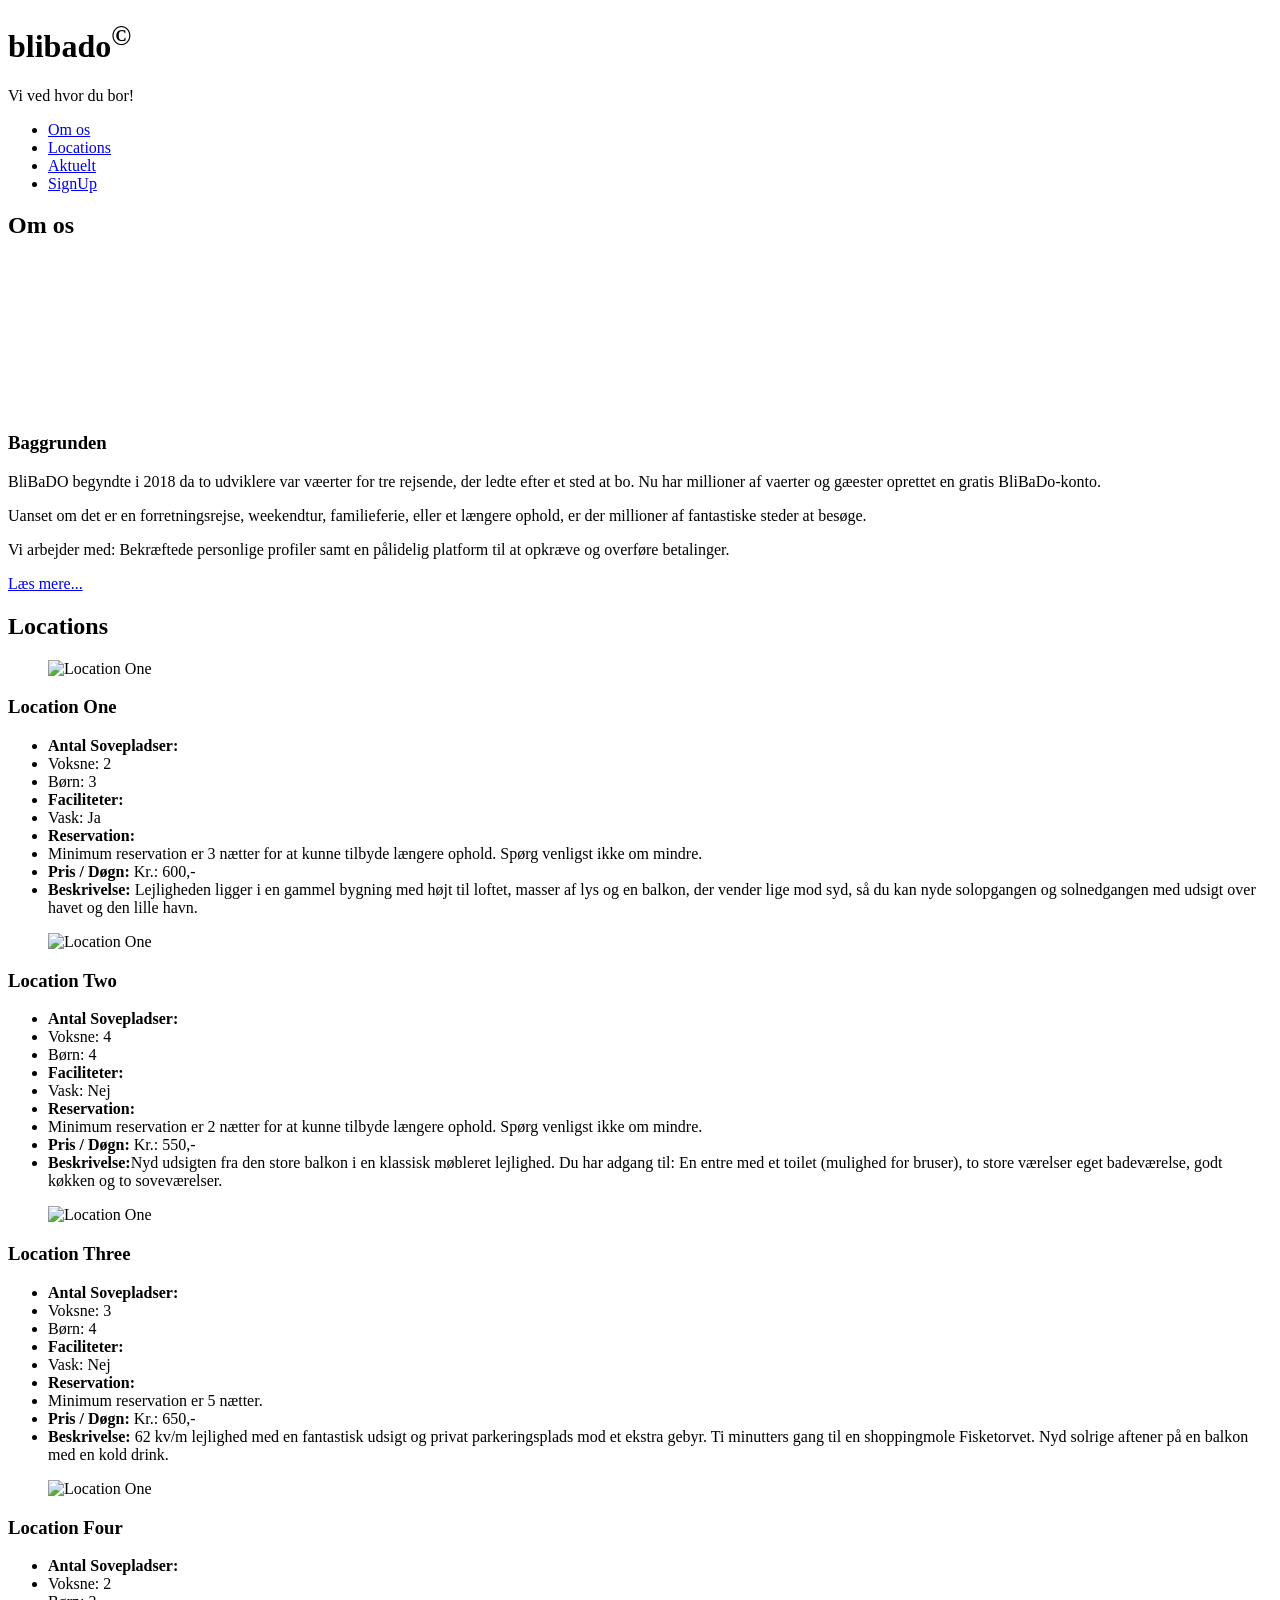
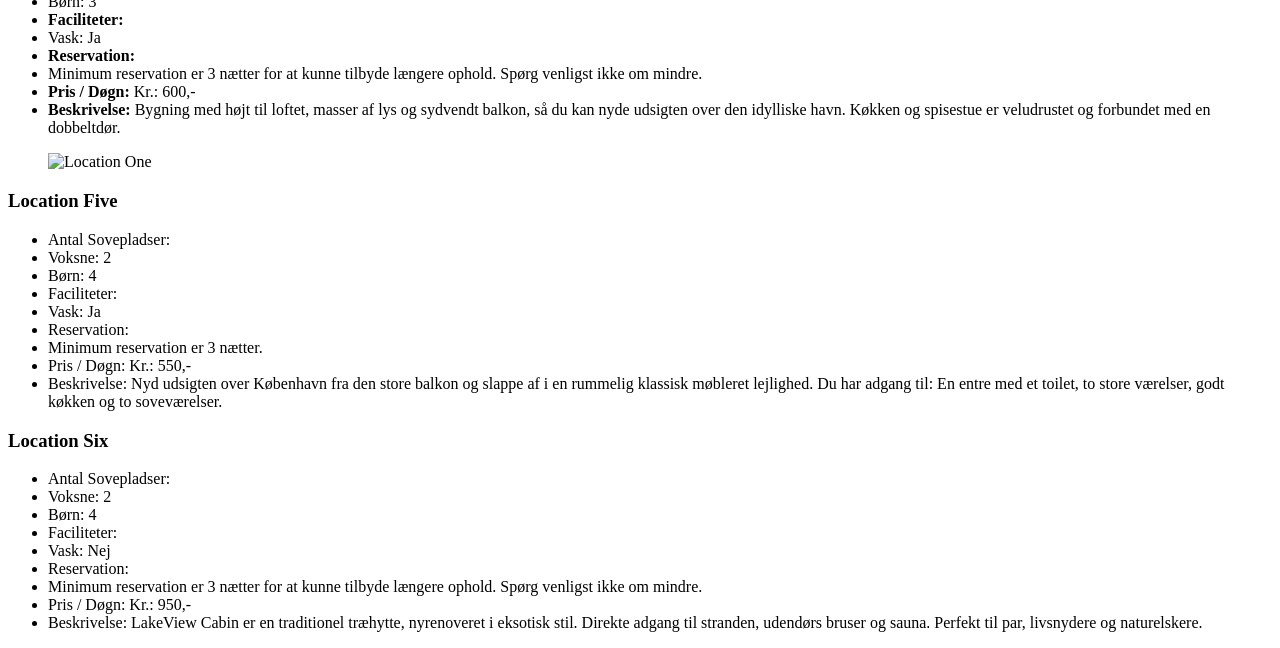
==== _root/index.html @ d53d2570 "2" ====
<!DOCTYPE html>
<html lang="da">
<head>
    <meta charset="UTF-8" />
    <meta name="viewport" content="width=device-width, initial-scale=1.0" />
    <title>Blibado</title>
    <link rel="stylesheet" href="./css/reset.css">
    <link rel="stylesheet" href="./css/style.css" />
    <link href="https://fonts.googleapis.com/css2?family=Montserrat:wght@200;300;400;700&display=swap" rel="stylesheet">
</head>
<body>
    <header>
        <div class="container">
            <h1 class="logo"><span class="blue">bli</span><span class="yellow">ba</span><span class="red">do</span><sup>©</sup></h1>
            <p class="slogan">Vi ved hvor du bor!</p>
        </div>
    <!-- Навигация -->
        <nav>
            <ul class="nav-links">
                <li><a href="#about">Om os</a></li>
                <li><a href="#locations">Locations</a></li>
                <li><a href="#news">Aktuelt</a></li>
                <li><a href="#signup">SignUp</a></li>
            </ul>
        </nav>
    </header>

    <main class="container">
<!-- Om os -->
        <section id="about">
            <h2>Om os</h2>

            <figure>
                <video 
                    src="./images/Media/pexels-taryn-elliott-9583751 (720p).mp4" 
                    autoplay 
                    loop 
                    muted 
                    playsinline>
                </video>
            </figure>

            <article>
                <h3>Baggrunden</h3>
                <p>
                    BliBaDO begyndte i 2018 da to udviklere var væerter for tre rejsende, der ledte efter et sted at bo. Nu har millioner af vaerter og gæester oprettet en gratis BliBaDo-konto.
                </p>
                <p>
                    Uanset om det er en forretningsrejse, weekendtur, familieferie, eller et længere ophold, er der millioner af fantastiske steder at besøge.
                </p>
                <p>
                    Vi arbejder med: Bekræftede personlige profiler samt en pålidelig platform til at opkræve og overføre betalinger.
                </p>
                <a class="read-more" href="#">Læs mere...</a>
            </article>
        </section>

        <section id="locations">
            <h2>Locations</h2>
<!-- LOCATION -->
            <article class="location">
                <figure>
                    <img src="./images/GFX/Location-01-01.jpg" alt="Location One">
                </figure>
                <section class="location-text">
                    <h3>Location One</h3>
                        <ul>
                            <li><strong>Antal Sovepladser:</strong></li>
                            <li>Voksne: 2</li>
                            <li>Børn: 3</li>
                            <li><strong>Faciliteter:</strong></li>
                            <li>Vask: Ja</li>
                            <li><strong>Reservation:</strong></li>
                            <li>Minimum reservation er 3 nætter for at kunne tilbyde længere ophold. Spørg venligst ikke om mindre.</li>
                            <li><strong>Pris / Døgn:</strong> Kr.: 600,-</li>
                           <li><strong>Beskrivelse:</strong> Lejligheden ligger i en gammel bygning med højt til loftet, masser af lys og en balkon, der vender lige mod syd, så du kan nyde solopgangen og solnedgangen med udsigt over havet og den lille havn.</li>
                        </ul>
                </section>
            </article>

            <article class="location">
                <figure>
                    <img src="./images/GFX/Location-02-01.jpg" alt="Location One">
                </figure>
                <section class="location-text">
                    <h3>Location Two</h3>
                        <ul>
                            <li><strong>Antal Sovepladser:</strong></li>
                            <li>Voksne: 4</li>
                            <li>Børn: 4</li>
                            <li><strong>Faciliteter:</strong></li>
                            <li>Vask: Nej</li>
                            <li><strong>Reservation:</strong></li>
                            <li>Minimum reservation er 2 nætter for at kunne tilbyde længere ophold. Spørg venligst ikke om mindre.</li>
                            <li><strong>Pris / Døgn:</strong> Kr.: 550,-</li>
                           <li><strong>Beskrivelse:</strong>Nyd udsigten fra den store balkon i en klassisk møbleret lejlighed. Du har adgang til: En entre med et toilet (mulighed for bruser), to store værelser eget badeværelse, godt køkken og to soveværelser.</li>
                        </ul>
                </section>
            </article>

            <article class="location">
                <figure>
                    <img src="./images/GFX/Location-03-01.jpg" alt="Location One">
                </figure>
                <section class="location-text">
                    <h3>Location Three</h3>
                        <ul>
                            <li><strong>Antal Sovepladser:</strong></li>
                            <li>Voksne: 3</li>
                            <li>Børn: 4</li>
                            <li><strong>Faciliteter:</strong></li>
                            <li>Vask: Nej</li>
                            <li><strong>Reservation:</strong></li>
                            <li>Minimum reservation er 5 nætter.</li>
                            <li><strong>Pris / Døgn:</strong> Kr.: 650,-</li>
                           <li><strong>Beskrivelse:</strong> 62 kv/m lejlighed med en fantastisk udsigt og privat parkeringsplads mod et ekstra gebyr. Ti minutters gang til en shoppingmole Fisketorvet. Nyd solrige aftener på en balkon med en kold drink.</li>
                        </ul>
                </section>
            </article>

            <article class="location">
                <figure>
                    <img src="./images/GFX/Location-04-01.jpg" alt="Location One">
                </figure>
                <section class="location-text">
                    <h3>Location Four</h3>
                        <ul>
                            <li><strong>Antal Sovepladser:</strong></li>
                            <li>Voksne: 2</li>
                            <li>Børn: 3</li>
                            <li><strong>Faciliteter:</strong></li>
                            <li>Vask: Ja</li>
                            <li><strong>Reservation:</strong></li>
                            <li>Minimum reservation er 3 nætter for at kunne tilbyde længere ophold. Spørg venligst ikke om mindre.</li>
                            <li><strong>Pris / Døgn:</strong> Kr.: 600,-</li>
                           <li><strong>Beskrivelse:</strong> Bygning med højt til loftet, masser af lys og sydvendt balkon, så du kan nyde udsigten over den idylliske havn. Køkken og spisestue er veludrustet og forbundet med en dobbeltdør.</li>
                        </ul>
                </section>
            </article>

            <article class="location">
                <figure>
                    <img src="./images/GFX/Location-05-01.jpg" alt="Location One">
                </figure>
                <section class="Location Two">
                    <h3>Location Five</h3>
                        <ul>
                            <li>Antal Sovepladser:</li>
                            <li>Voksne: 2</li>
                            <li>Børn: 4</li>
                            <li>Faciliteter:</li>
                            <li>Vask: Ja</li>
                            <li>Reservation:</li>
                            <li>Minimum reservation er 3 nætter.</li>
                            <li>Pris / Døgn: Kr.: 550,-</li>
                           <li>Beskrivelse: Nyd udsigten over København fra den store balkon og slappe af i en rummelig klassisk møbleret lejlighed. Du har adgang til: En entre med et toilet, to store værelser, godt køkken og to soveværelser.</li>
                        </ul>
                </section>
            </article>

            <article class="l
                <figure>
                    <img src="./images/GFX/Location-04-01.jpg" alt="Location One">
                </figure>
                <section class="location-text">
                    <h3>Location Six</h3>
                        <ul>
                            <li>Antal Sovepladser:</li>
                            <li>Voksne: 2</li>
                            <li>Børn: 4</li>
                            <li>Faciliteter:</li>
                            <li>Vask: Nej</li>
                            <li>Reservation:</li>
                            <li>Minimum reservation er 3 nætter for at kunne tilbyde længere ophold. Spørg venligst ikke om mindre.</li>
                            <li>Pris / Døgn: Kr.: 950,-</li>
                           <li>Beskrivelse: LakeView Cabin er en traditionel træhytte, nyrenoveret i eksotisk stil. Direkte adgang til stranden, udendørs bruser og sauna. Perfekt til par, livsnydere og naturelskere. </li>
                        </ul>
                </section>
            </article>

  <!-- Повторить такой же блок article для Location Two, Three, Four и т.д. -->
</section>



    </main>

</body>
</html>
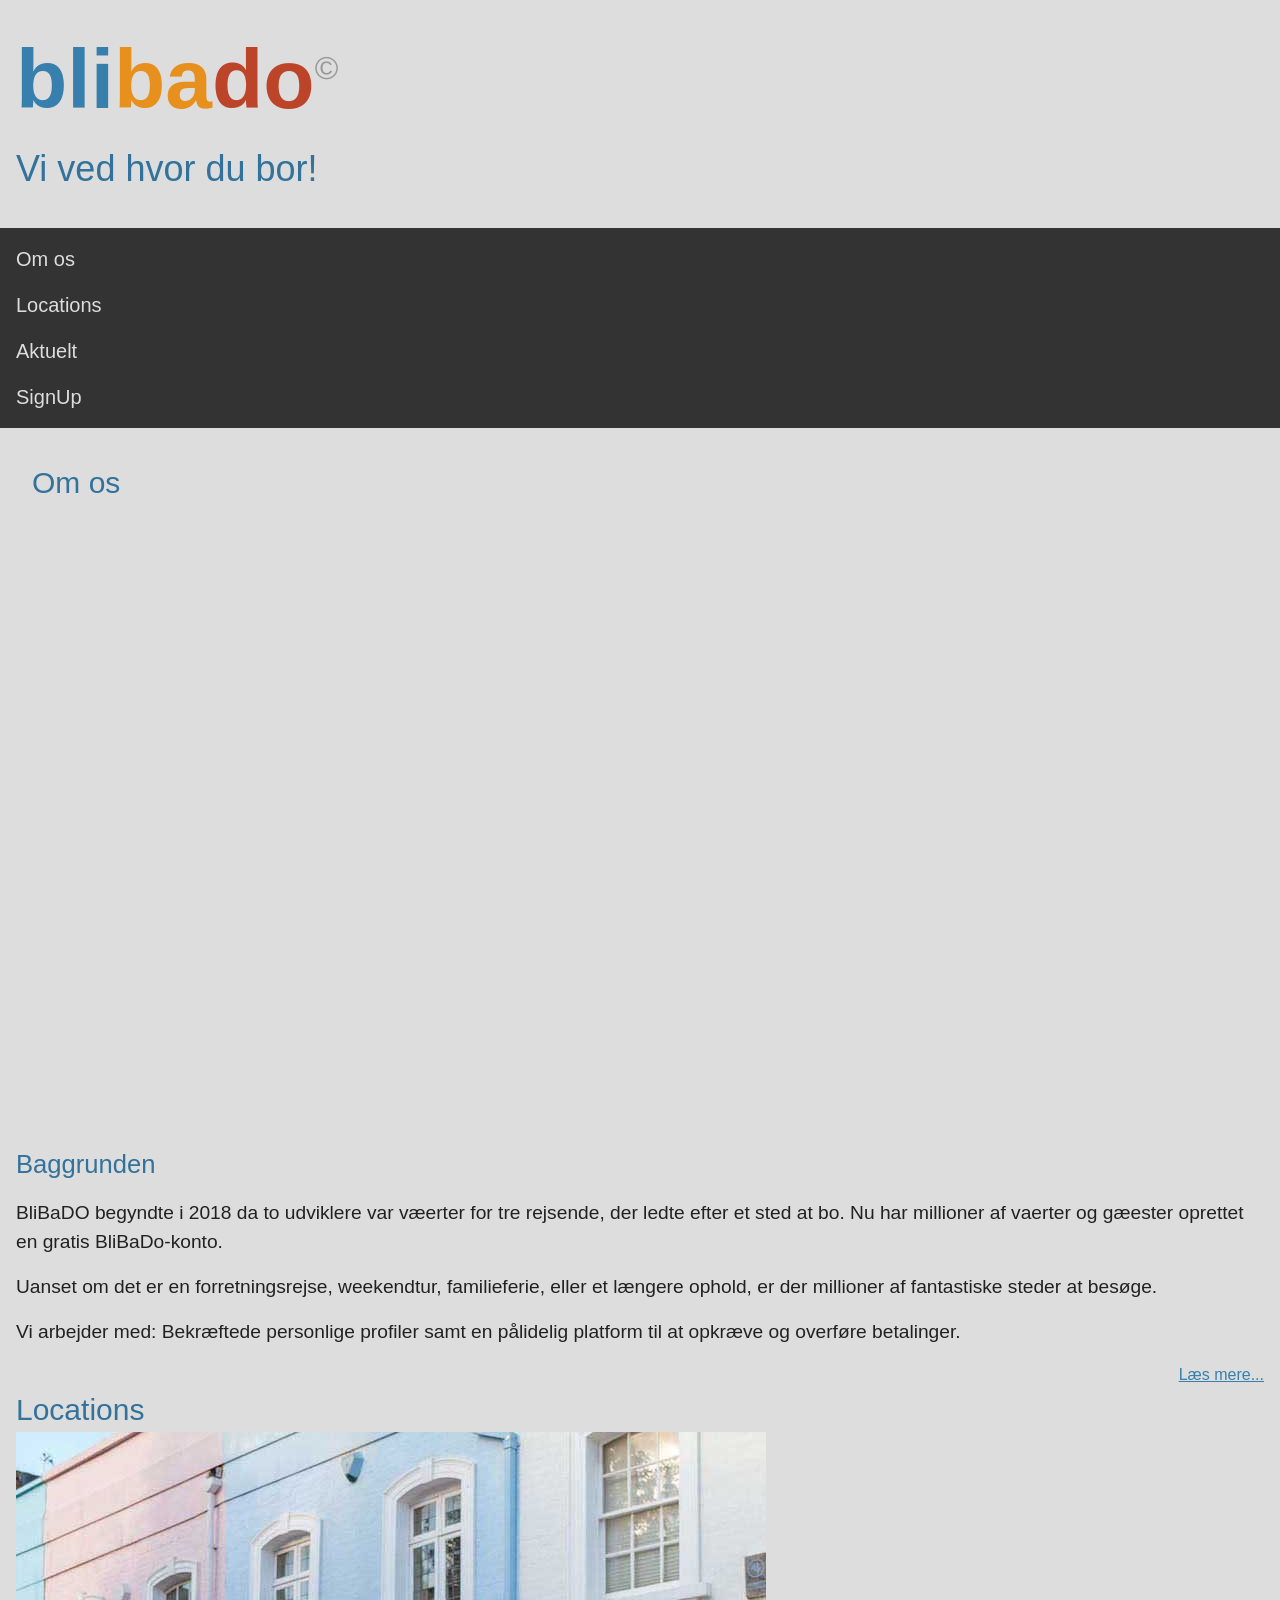
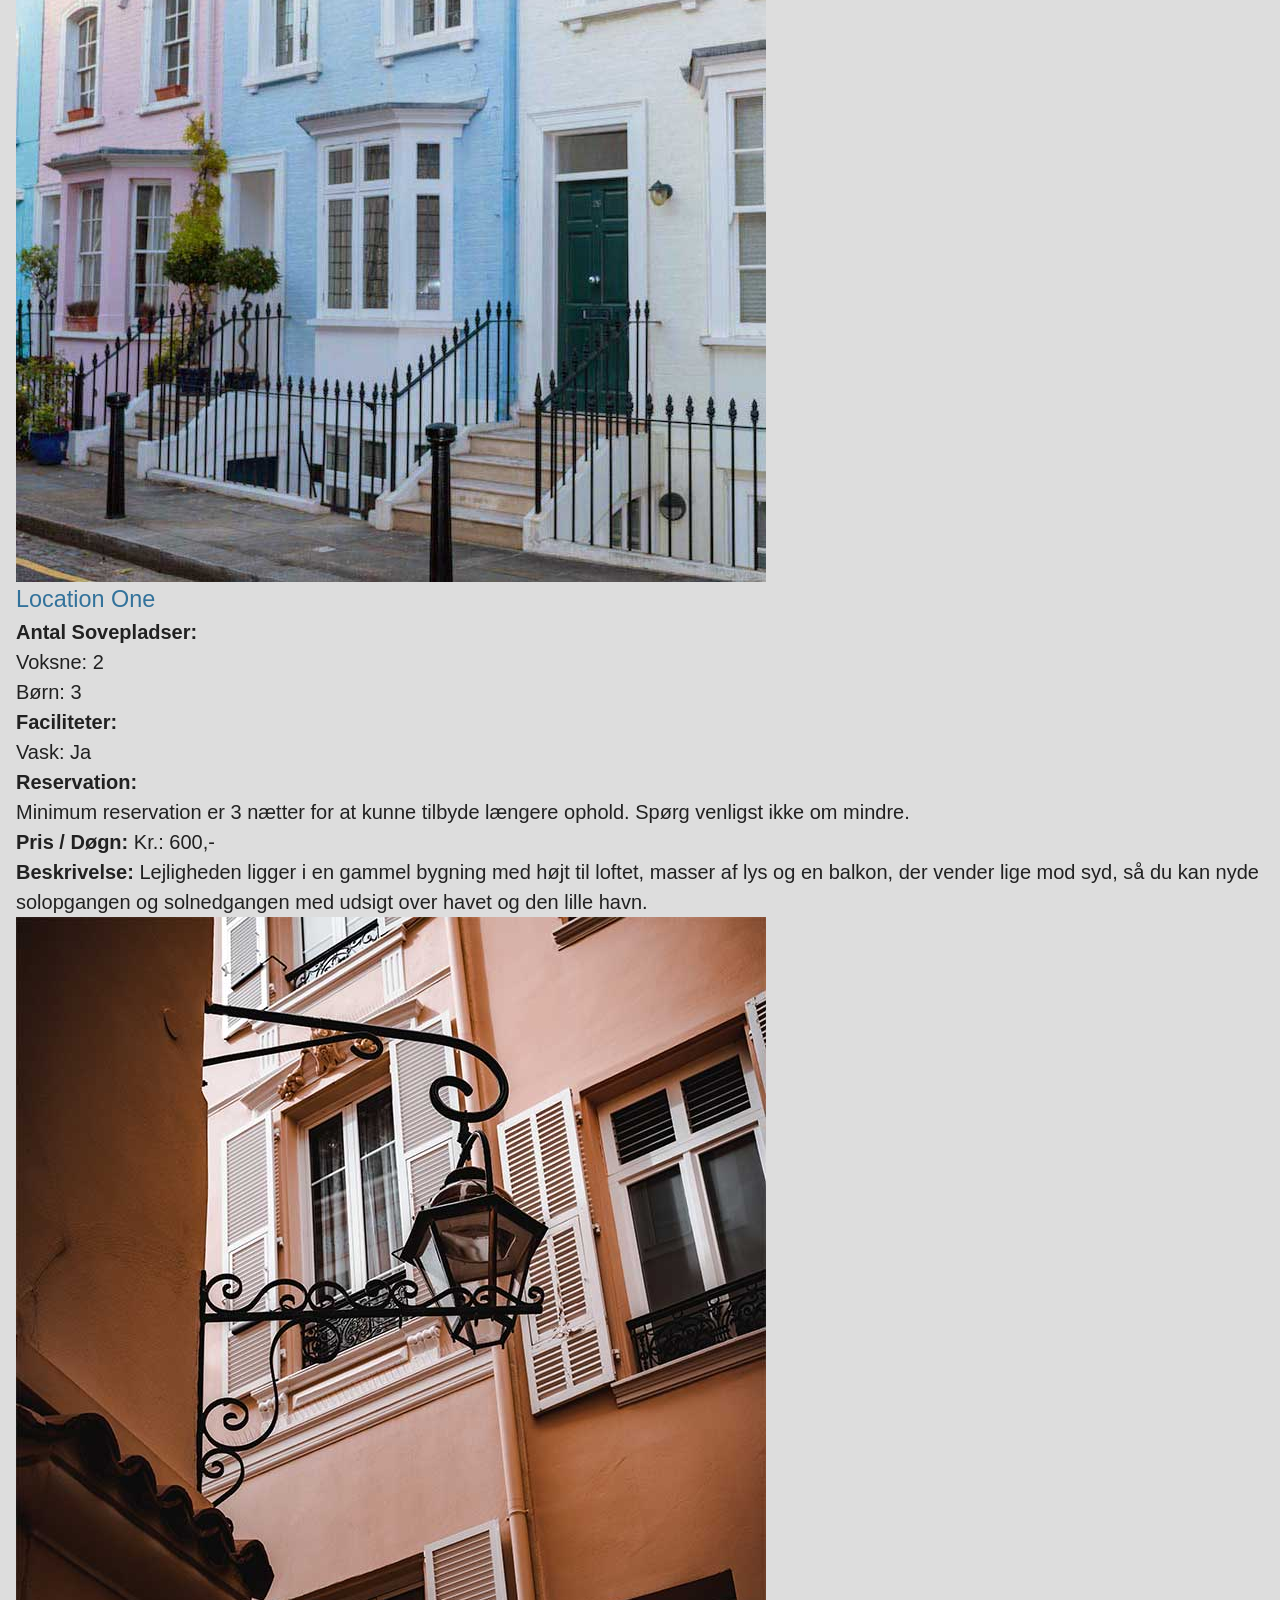
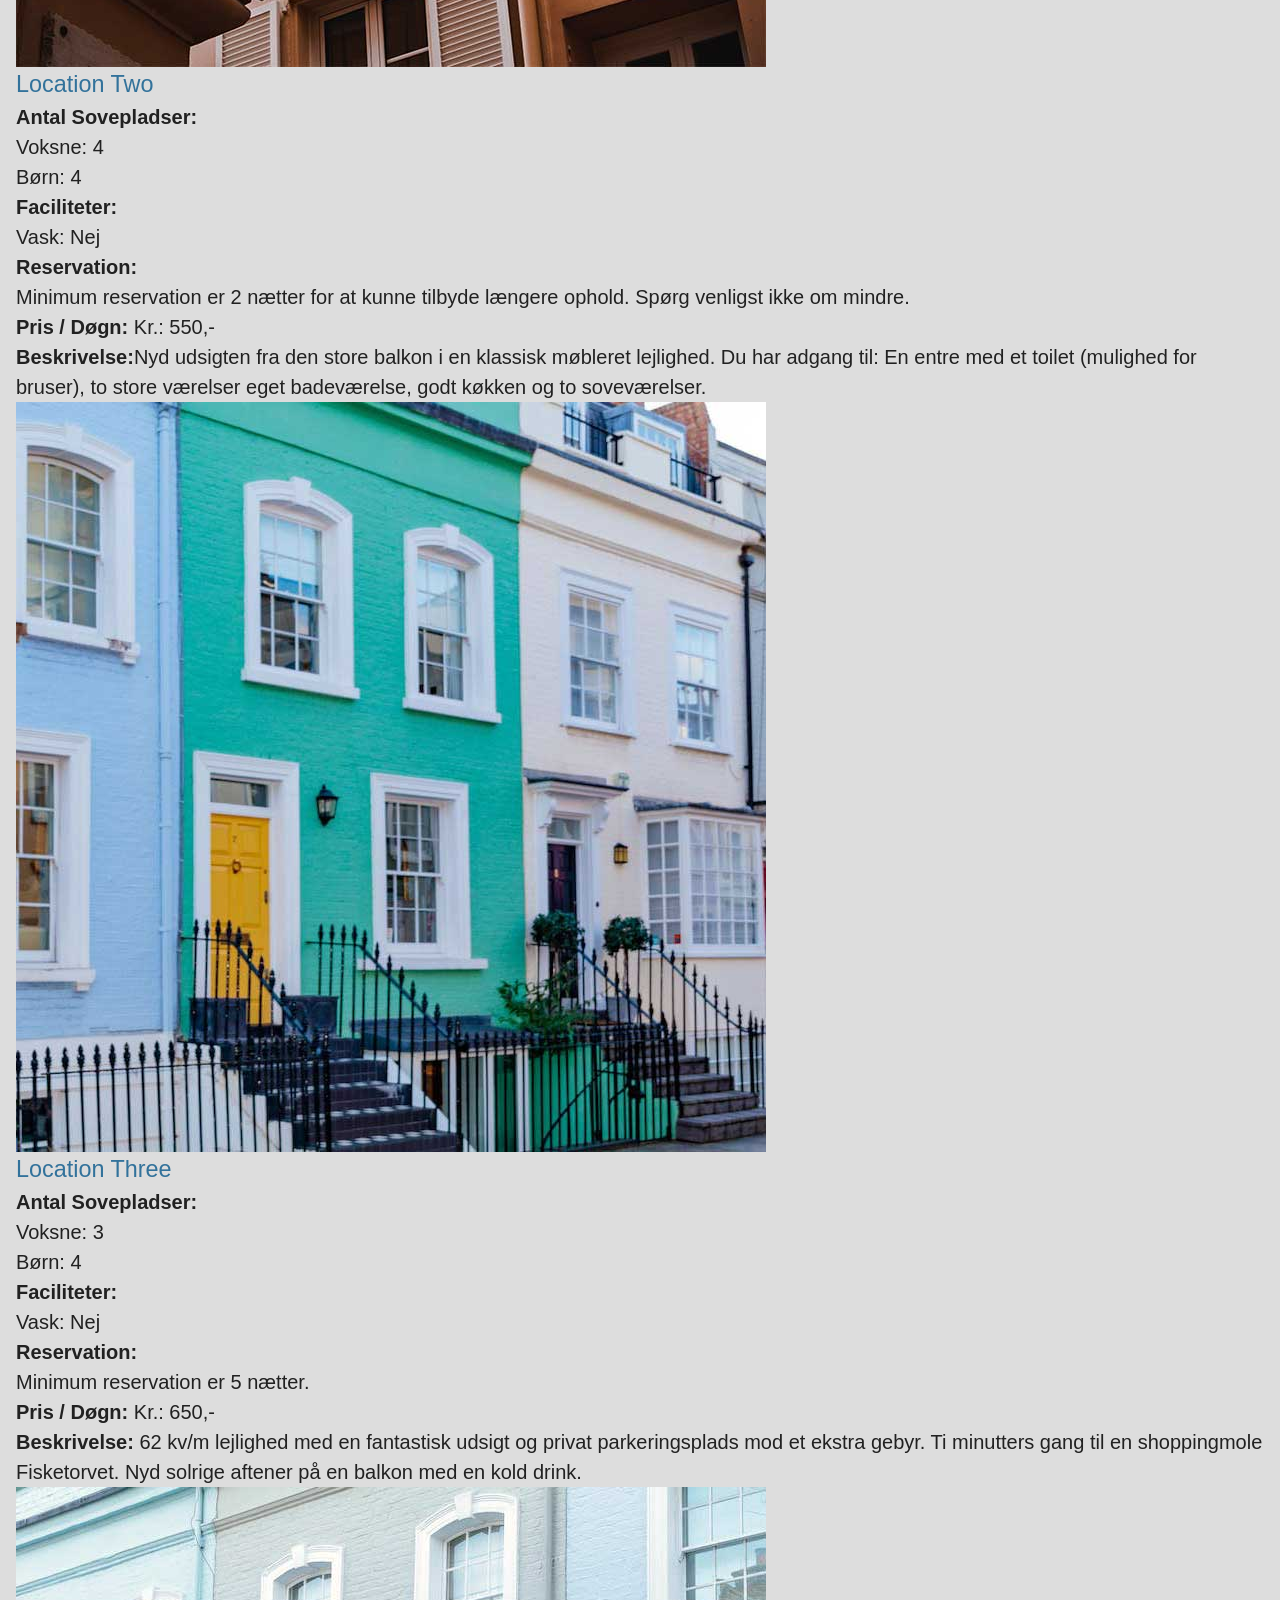
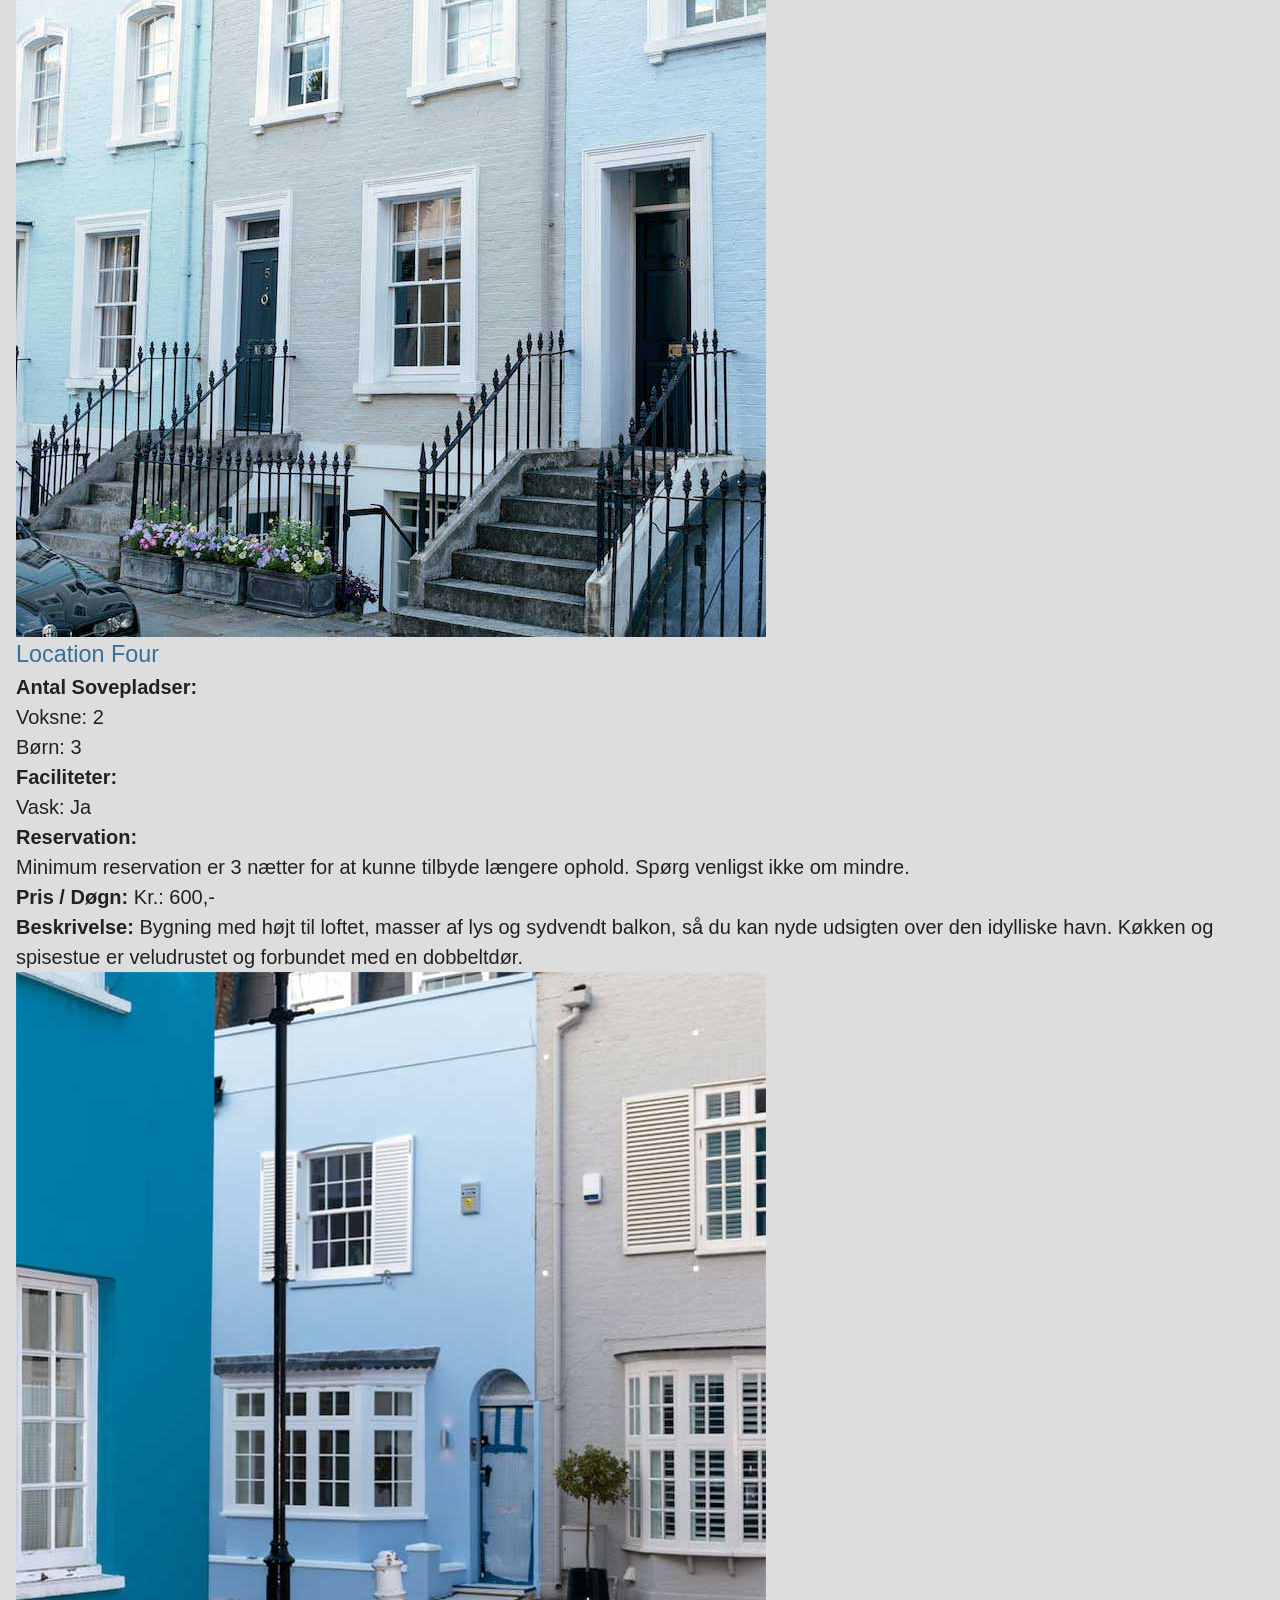
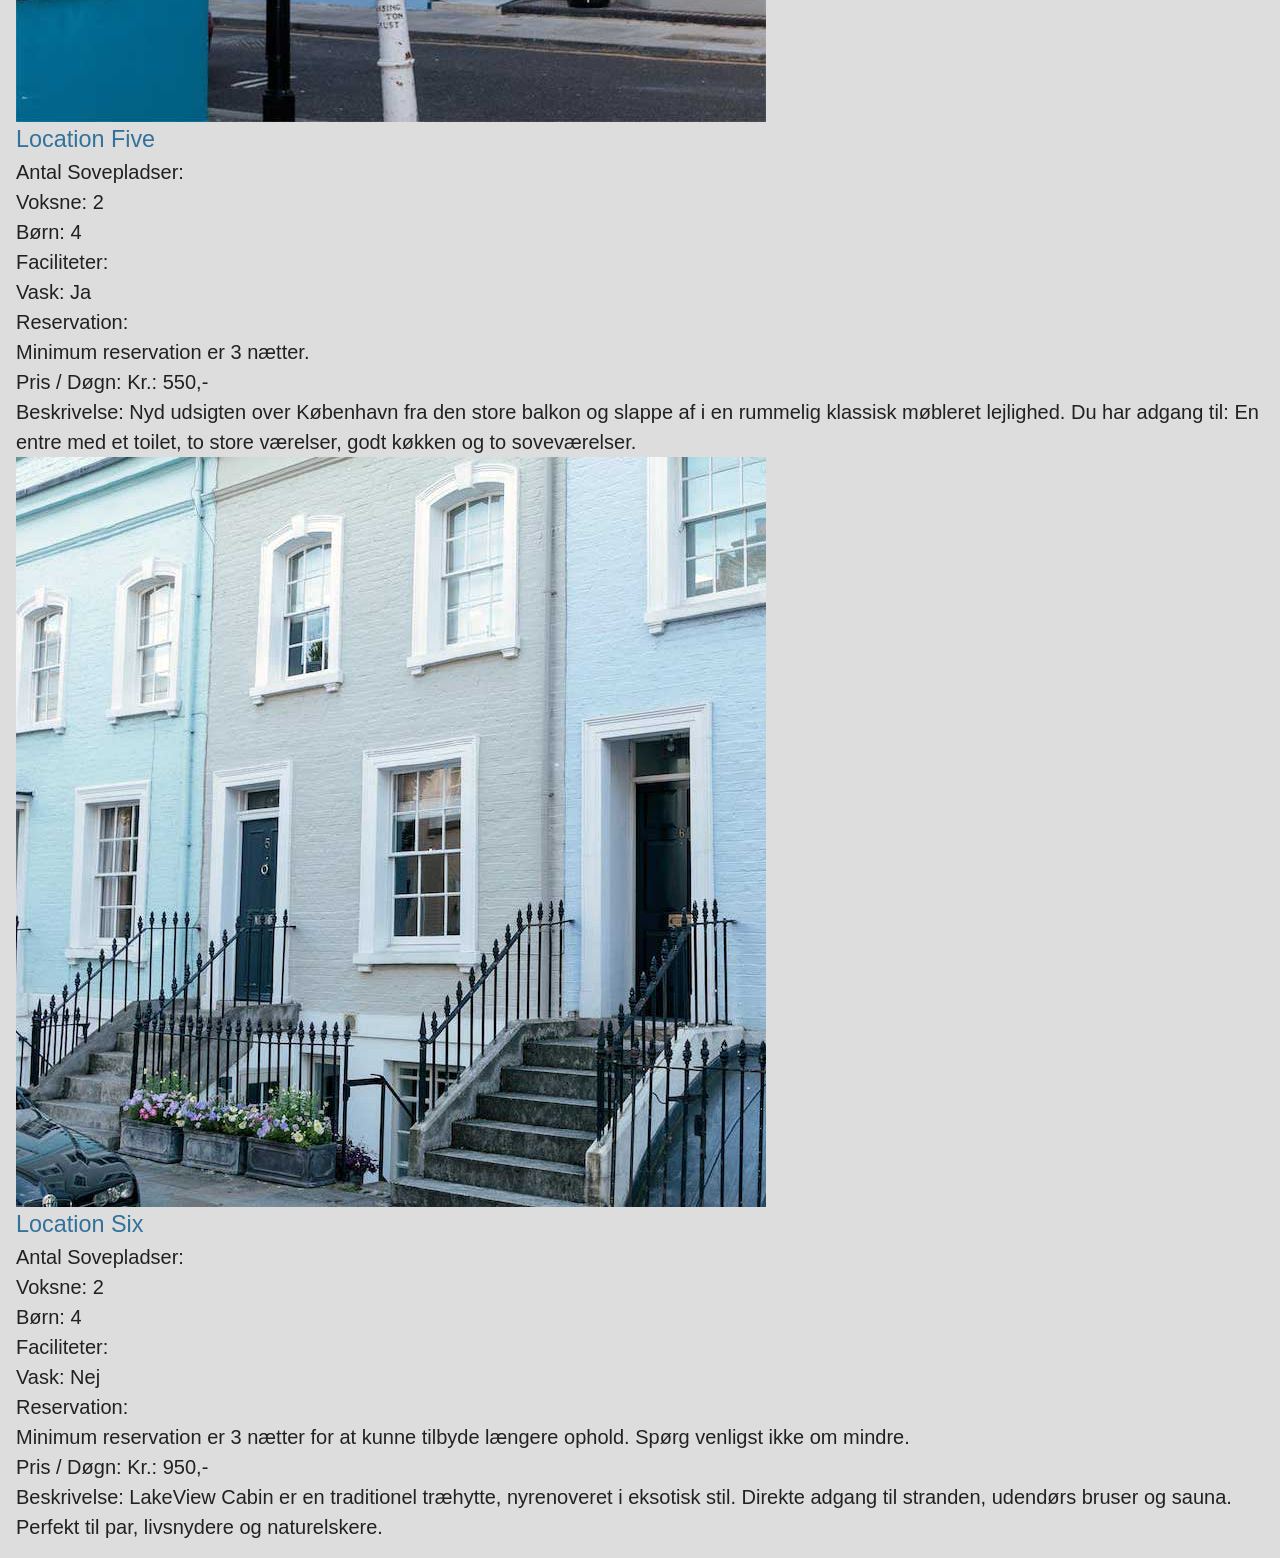
==== commit 9830d24f: "2" ====
--- a/_root/index.html
+++ b/_root/index.html
@@ -4,8 +4,8 @@
     <meta charset="UTF-8" />
     <meta name="viewport" content="width=device-width, initial-scale=1.0" />
     <title>Blibado</title>
-    <link rel="stylesheet" href="./css/reset.css">
-    <link rel="stylesheet" href="./css/style.css" />
+    <link rel="stylesheet" href="./Assets/css/reset.css">
+    <link rel="stylesheet" href="./Assets/css/style.css" />
     <link href="https://fonts.googleapis.com/css2?family=Montserrat:wght@200;300;400;700&display=swap" rel="stylesheet">
 </head>
 <body>
@@ -32,7 +32,7 @@
 
             <figure>
                 <video 
-                    src="./images/Media/pexels-taryn-elliott-9583751 (720p).mp4" 
+                    src="./Assets/images/Media/pexels-taryn-elliott-9583751 (720p).mp4" 
                     autoplay 
                     loop 
                     muted 
@@ -60,7 +60,7 @@
 <!-- LOCATION -->
             <article class="location">
                 <figure>
-                    <img src="./images/GFX/Location-01-01.jpg" alt="Location One">
+                    <img src="./Assets/images/GFX/Location-01-01.jpg" alt="Location One">
                 </figure>
                 <section class="location-text">
                     <h3>Location One</h3>
@@ -80,7 +80,7 @@
 
             <article class="location">
                 <figure>
-                    <img src="./images/GFX/Location-02-01.jpg" alt="Location One">
+                    <img src="./Assets/images/GFX/Location-02-01.jpg" alt="Location One">
                 </figure>
                 <section class="location-text">
                     <h3>Location Two</h3>
@@ -100,7 +100,7 @@
 
             <article class="location">
                 <figure>
-                    <img src="./images/GFX/Location-03-01.jpg" alt="Location One">
+                    <img src="./Assets/images/GFX/Location-03-01.jpg" alt="Location One">
                 </figure>
                 <section class="location-text">
                     <h3>Location Three</h3>
@@ -120,7 +120,7 @@
 
             <article class="location">
                 <figure>
-                    <img src="./images/GFX/Location-04-01.jpg" alt="Location One">
+                    <img src="./Assets/images/GFX/Location-04-01.jpg" alt="Location One">
                 </figure>
                 <section class="location-text">
                     <h3>Location Four</h3>
@@ -140,7 +140,7 @@
 
             <article class="location">
                 <figure>
-                    <img src="./images/GFX/Location-05-01.jpg" alt="Location One">
+                    <img src="./Assets/images/GFX/Location-05-01.jpg" alt="Location One">
                 </figure>
                 <section class="Location Two">
                     <h3>Location Five</h3>
@@ -158,9 +158,9 @@
                 </section>
             </article>
 
-            <article class="l
+            <article class="location">
                 <figure>
-                    <img src="./images/GFX/Location-04-01.jpg" alt="Location One">
+                    <img src="./Assets/images/GFX/Location-04-01.jpg" alt="Location One">
                 </figure>
                 <section class="location-text">
                     <h3>Location Six</h3>
@@ -178,7 +178,6 @@
                 </section>
             </article>
 
-  <!-- Повторить такой же блок article для Location Two, Three, Four и т.д. -->
 </section>
 
 
--- a/_root/Assets/css/style.css
+++ b/_root/Assets/css/style.css
@@ -0,0 +1,157 @@
+@import url('https://fonts.googleapis.com/css2?family=Montserrat:wght@200;300;400;700&display=swap');
+
+:root {
+    /* Base colors */
+    --light: #dddddd;
+    --medium: #999999;
+    --dark: #333333;
+    --black: #212121;
+
+    /* Accent */
+    --headings: #32729b;
+    --logo-blue: #377fac;
+    --logo-yellow: #e7901e;
+    --logo-red: #bc4428;
+
+    --static: #44ccee;
+    --active: #00ff84;
+
+    --font-main: 'Montserrat', sans-serif;
+
+    /* Transitions */
+    --transition: all 200ms ease-in-out;
+}
+
+body {
+    font-family: var(--font-main);
+    background-color: var(--light);
+    color: var(--black);
+    font-size: 1.25rem;
+    line-height: 1.5;
+    max-width: 100%;
+}
+
+.container {
+    padding: 1rem;
+}
+
+
+/* ---------- GLOBAL STRUCTURE ---------- */
+a {
+    transition: var(--transition);
+}
+
+h1,
+h2,
+h3,
+h4 {
+    font-weight: 400;
+    color: var(--headings);
+}
+
+p {
+    font-size: 1.2em;
+    font-weight: 400;
+    color: var(--black);
+}
+
+
+/* Logo */
+.logo {
+    font-size: 4.2em;
+    font-weight: 800;
+}
+
+.blue {
+    color: var(--logo-blue);
+}
+
+.yellow {
+    color: var(--logo-yellow);
+}
+
+.red {
+    color: var(--logo-red);
+}
+
+.logo sup {
+    color: var(--medium);
+    font-size: 2rem;
+    font-weight: 400;
+}
+
+.slogan {
+    font-size: 1.8em;
+    color: var(--headings);
+    margin-bottom: 1rem;
+}
+
+
+/* Navigation */
+nav {
+    background-color: var(--dark);
+    padding: 0.5rem;
+}
+nav li {
+    padding: 0.5rem;
+}
+
+nav a {
+    color: var(--light);
+}
+
+nav a:hover {
+    color: var(--headings);
+}
+
+
+/* ABOUT SECTION */
+#about {
+    background-color: var(--light);
+    display: flex;
+    flex-direction: column;
+}
+
+#about h2 {
+    padding: 1rem;
+}
+
+#about video {
+    width: 100%;
+    height: auto;
+    border-radius: 0.1rem;
+    display: block;
+}
+
+#about article {
+    display: flex;
+    flex-direction: column;
+    gap: 1rem;
+}
+
+
+#about h3 {
+    font-size: 1.6rem;
+    color: var(--headings);
+}
+
+#about p {
+    font-size: 1.2rem;
+    color: var(--black);
+}
+
+
+
+.read-more {
+    align-self: flex-end;
+    font-size: 1rem;
+    color: var(--logo-blue);
+    text-decoration: underline;
+}
+
+.read-more:hover {
+    color: var(--static);
+}
+
+
+
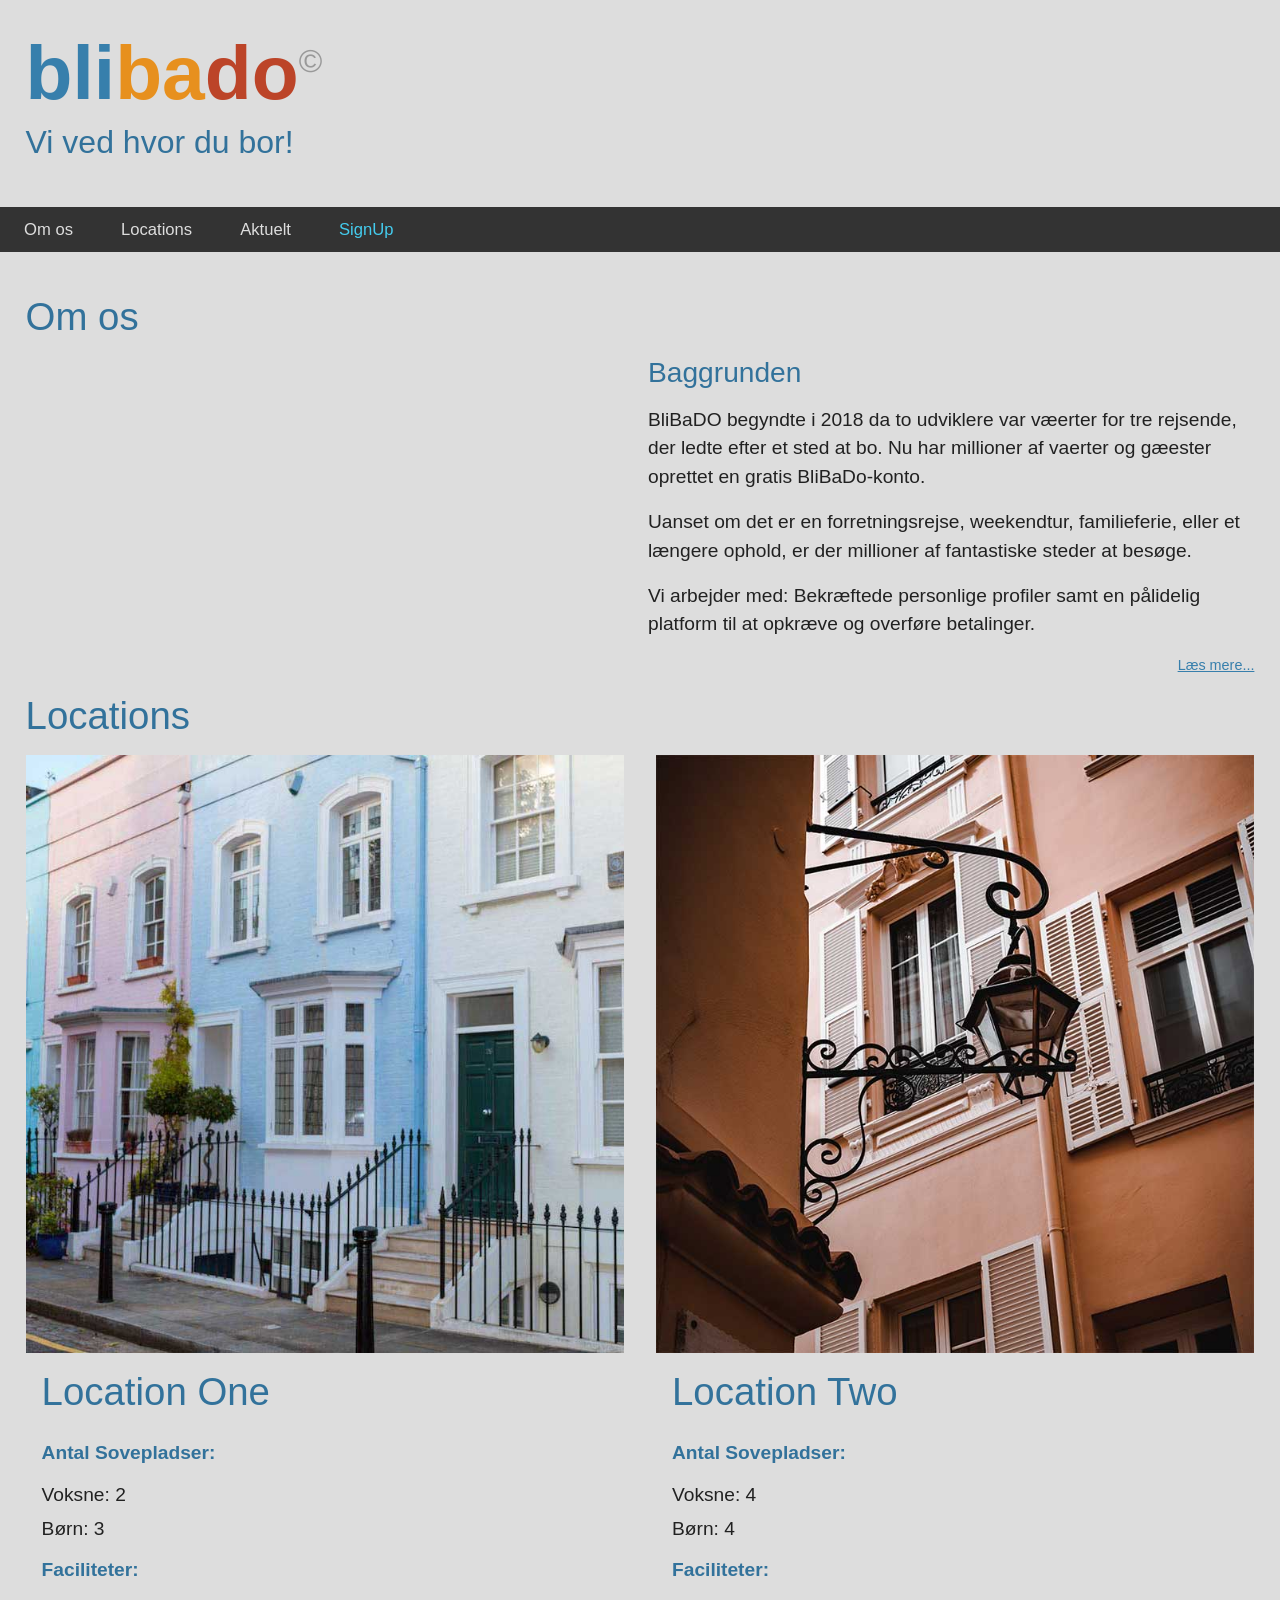
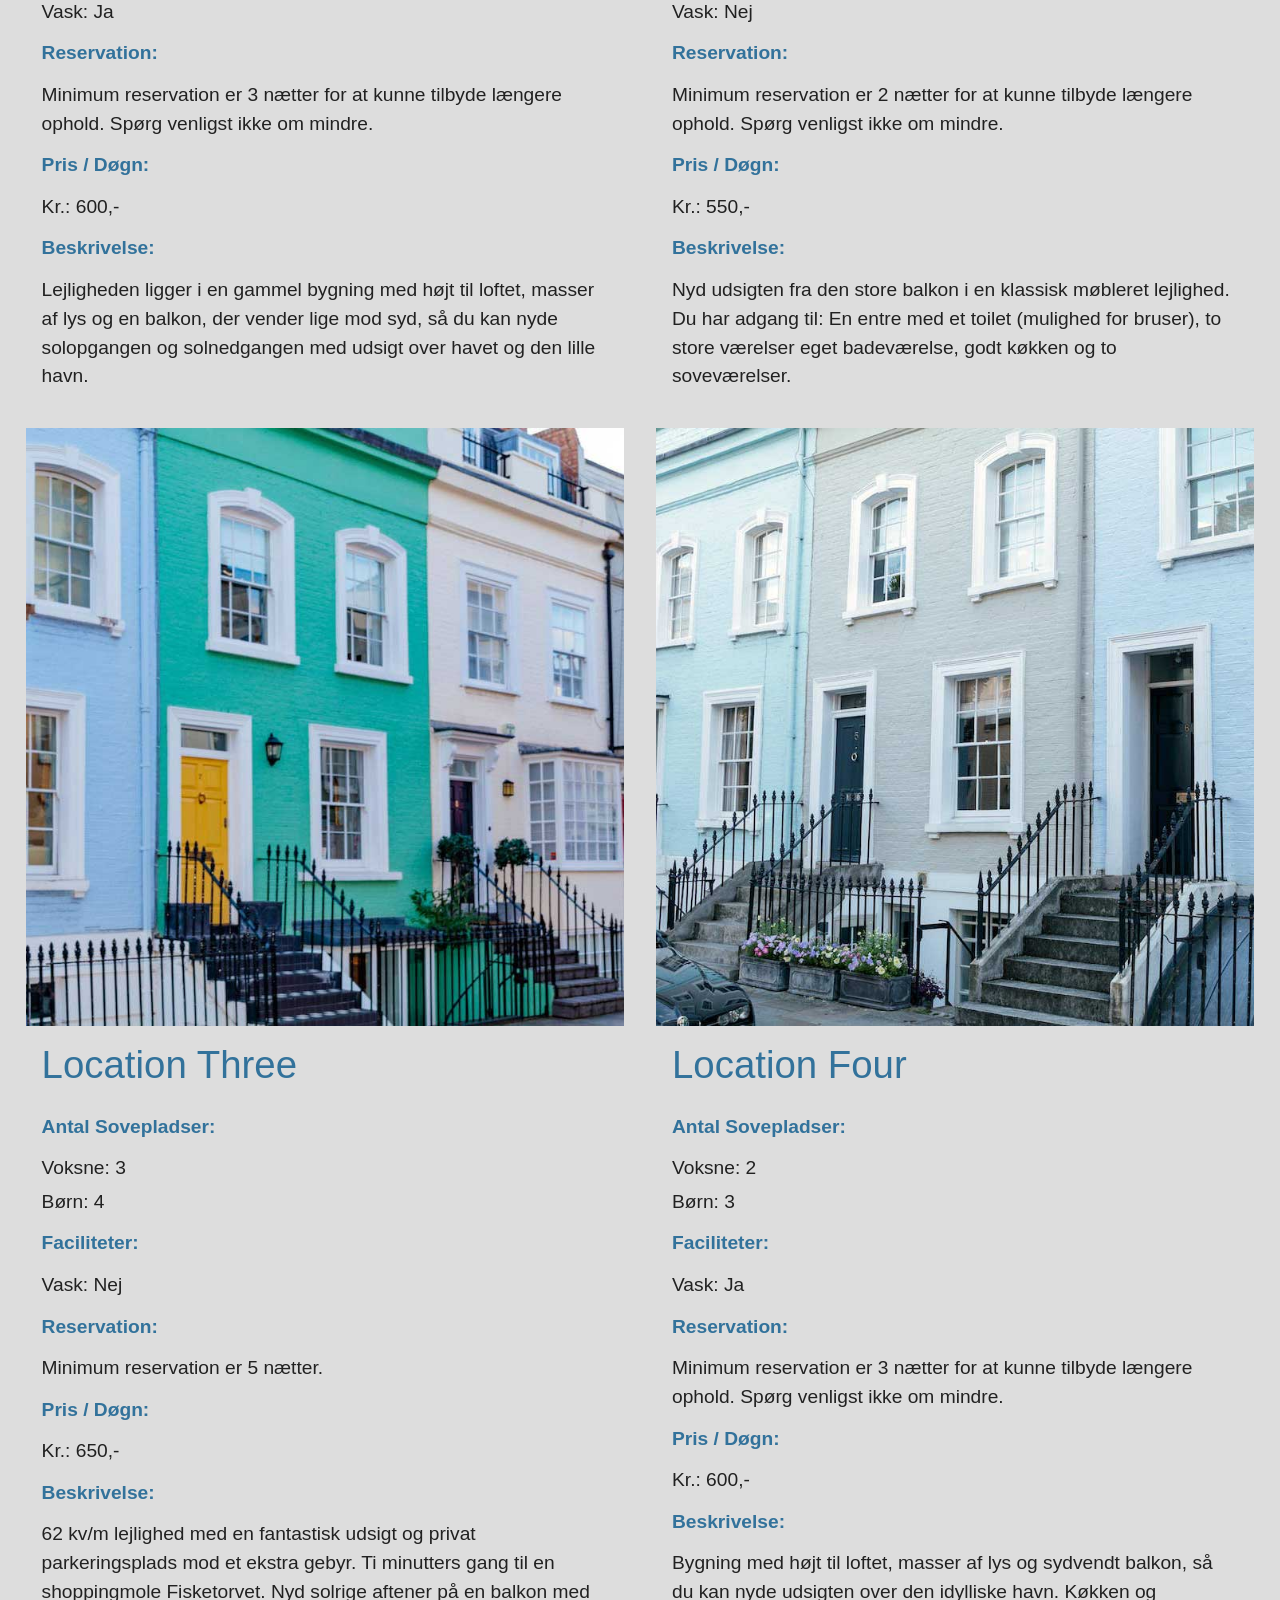
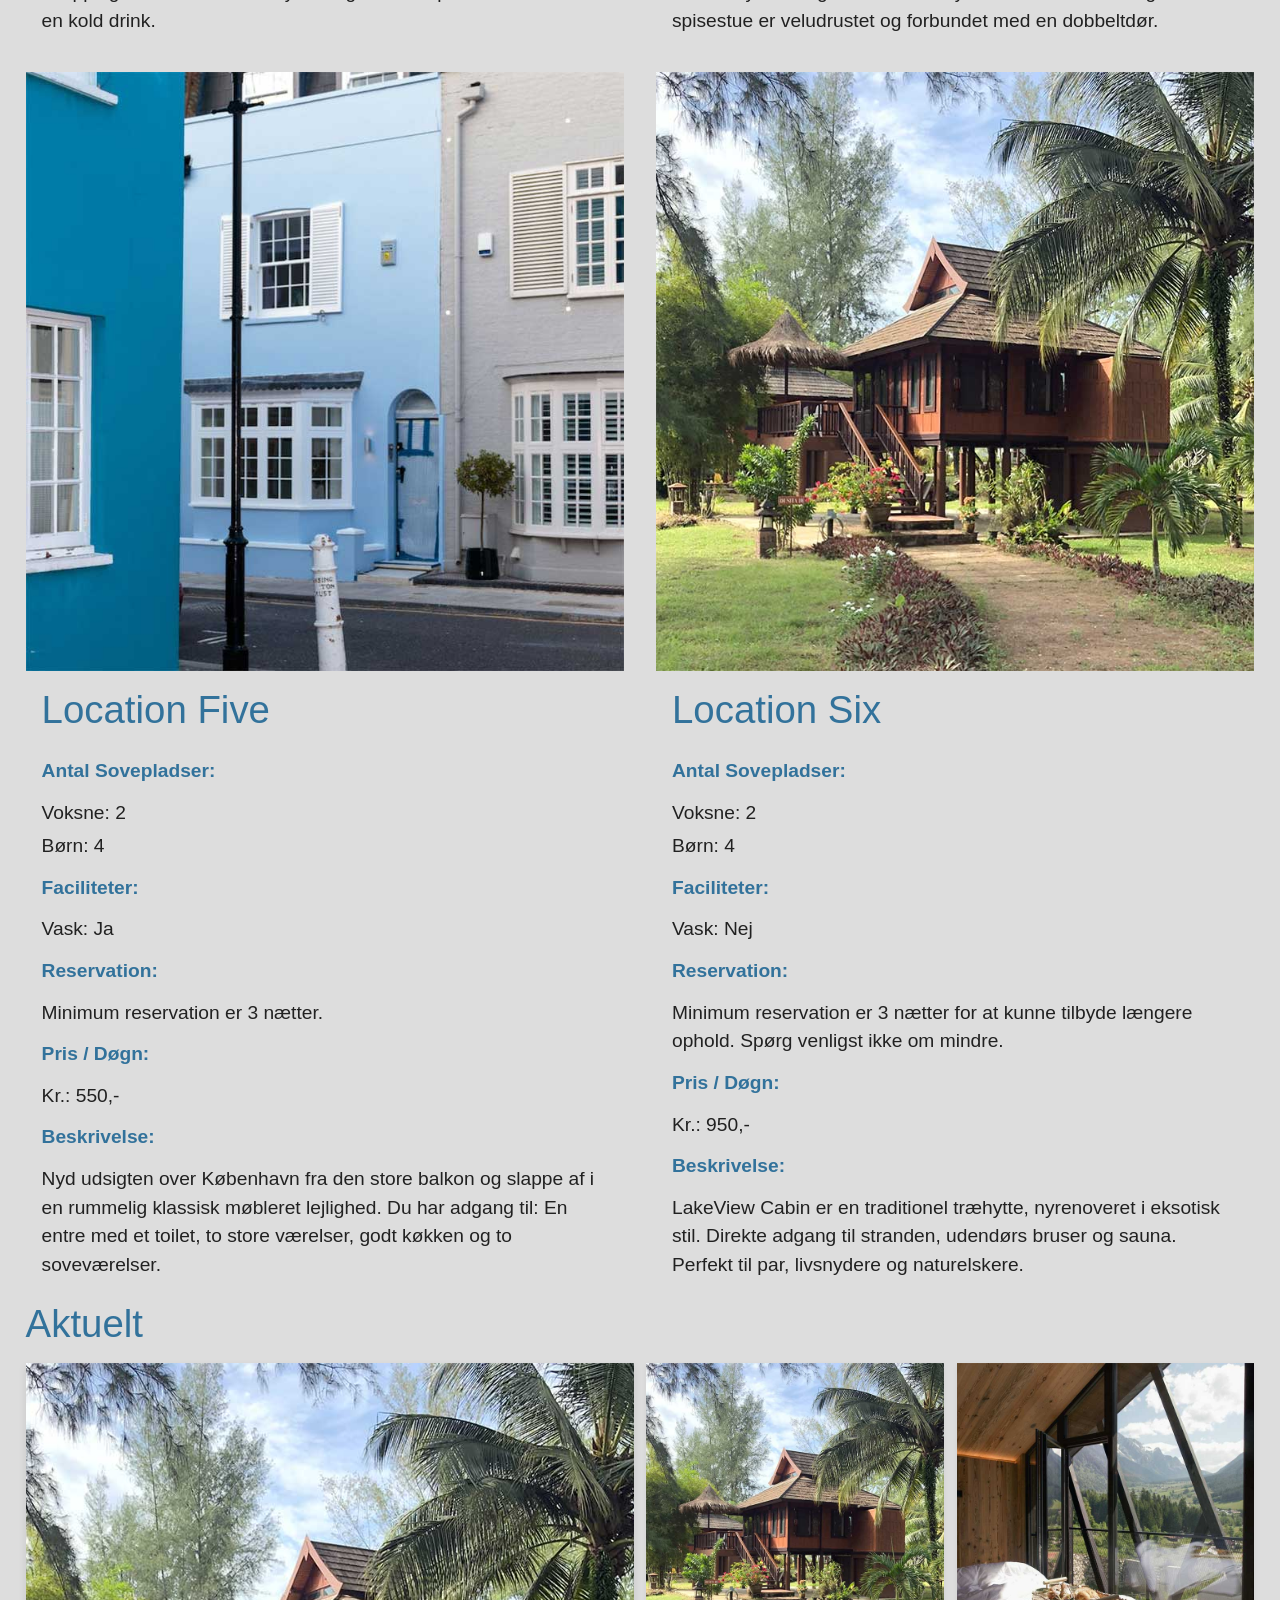
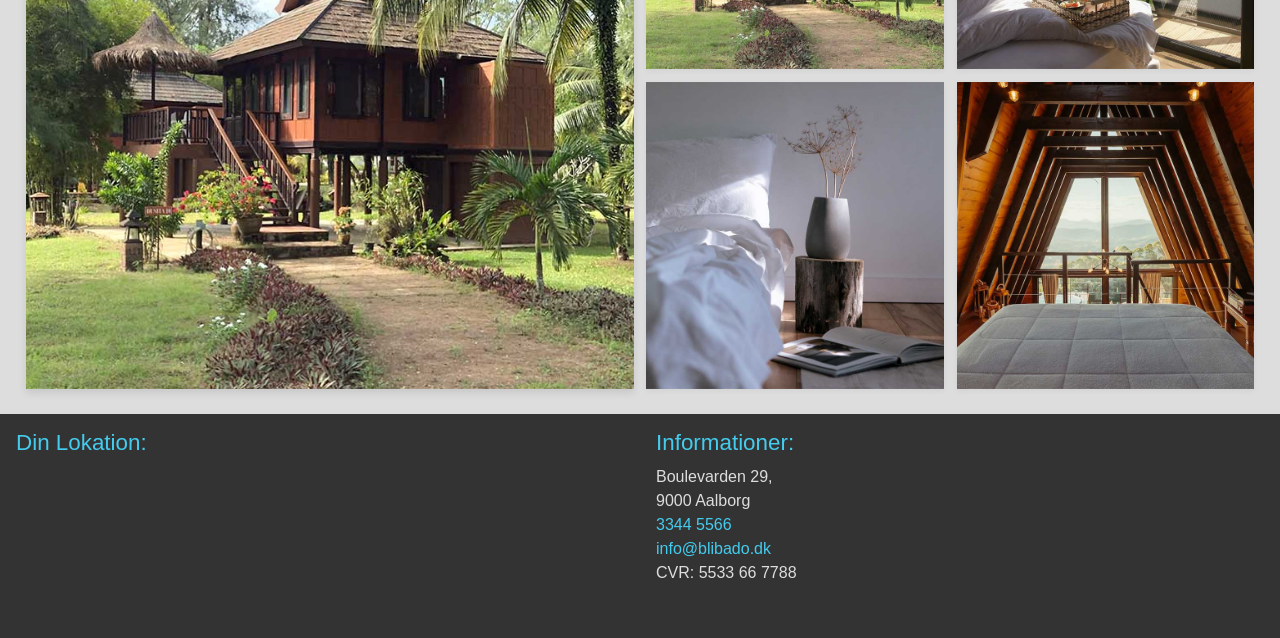
==== commit cea40b8e: "finish version" ====
--- a/_root/index.html
+++ b/_root/index.html
@@ -1,5 +1,6 @@
 <!DOCTYPE html>
 <html lang="da">
+
 <head>
     <meta charset="UTF-8" />
     <meta name="viewport" content="width=device-width, initial-scale=1.0" />
@@ -7,182 +8,290 @@
     <link rel="stylesheet" href="./Assets/css/reset.css">
     <link rel="stylesheet" href="./Assets/css/style.css" />
     <link href="https://fonts.googleapis.com/css2?family=Montserrat:wght@200;300;400;700&display=swap" rel="stylesheet">
+    <script src="./Assets/js/script.js" type="module" defer></script>
 </head>
+
 <body>
     <header>
         <div class="container">
-            <h1 class="logo"><span class="blue">bli</span><span class="yellow">ba</span><span class="red">do</span><sup>©</sup></h1>
+            <h1 class="logo"><span class="blue">bli</span><span class="yellow">ba</span><span
+                    class="red">do</span><sup>©</sup></h1>
             <p class="slogan">Vi ved hvor du bor!</p>
         </div>
-    <!-- Навигация -->
+        <!-- Навигация -->
         <nav>
             <ul class="nav-links">
                 <li><a href="#about">Om os</a></li>
                 <li><a href="#locations">Locations</a></li>
                 <li><a href="#news">Aktuelt</a></li>
-                <li><a href="#signup">SignUp</a></li>
+                <li><a class="signup" href="#signup">SignUp</a></li>
             </ul>
         </nav>
     </header>
 
     <main class="container">
-<!-- Om os -->
+        <!-- Om os -->
         <section id="about">
             <h2>Om os</h2>
 
-            <figure>
-                <video 
-                    src="./Assets/images/Media/pexels-taryn-elliott-9583751 (720p).mp4" 
-                    autoplay 
-                    loop 
-                    muted 
-                    playsinline>
-                </video>
-            </figure>
-
-            <article>
-                <h3>Baggrunden</h3>
-                <p>
-                    BliBaDO begyndte i 2018 da to udviklere var væerter for tre rejsende, der ledte efter et sted at bo. Nu har millioner af vaerter og gæester oprettet en gratis BliBaDo-konto.
-                </p>
-                <p>
-                    Uanset om det er en forretningsrejse, weekendtur, familieferie, eller et længere ophold, er der millioner af fantastiske steder at besøge.
-                </p>
-                <p>
-                    Vi arbejder med: Bekræftede personlige profiler samt en pålidelig platform til at opkræve og overføre betalinger.
-                </p>
-                <a class="read-more" href="#">Læs mere...</a>
-            </article>
+            <div class="about-content">
+                <figure>
+                    <video src="./Assets/images/Media/pexels-taryn-elliott-9583751 (720p).mp4" autoplay loop muted
+                        playsinline>
+                    </video>
+                </figure>
+
+                <article>
+                    <h3>Baggrunden</h3>
+                    <p>
+                        BliBaDO begyndte i 2018 da to udviklere var væerter for tre rejsende, der ledte efter et sted at
+                        bo. Nu har millioner af vaerter og gæester oprettet en gratis BliBaDo-konto.
+                    </p>
+                    <p>
+                        Uanset om det er en forretningsrejse, weekendtur, familieferie, eller et længere ophold, er der
+                        millioner af fantastiske steder at besøge.
+                    </p>
+                    <p>
+                        Vi arbejder med: Bekræftede personlige profiler samt en pålidelig platform til at opkræve og
+                        overføre betalinger.
+                    </p>
+                    <a class="read-more" href="#">Læs mere...</a>
+                </article>
+            </div>
         </section>
-
+        <!-- LOCATIONS -->
         <section id="locations">
             <h2>Locations</h2>
-<!-- LOCATION -->
-            <article class="location">
-                <figure>
-                    <img src="./Assets/images/GFX/Location-01-01.jpg" alt="Location One">
-                </figure>
-                <section class="location-text">
-                    <h3>Location One</h3>
-                        <ul>
-                            <li><strong>Antal Sovepladser:</strong></li>
+            <div class="lokation-list">
+                <!-- lokation 1 -->
+                <article class="location">
+                    <figure>
+                        <img src="./Assets/images/GFX/Location-01-01.jpg" alt="Location One">
+                    </figure>
+                    <section class="location-text">
+                        <h2>Location One</h2>
+                        <ul>
+                            <li class="descr">Antal Sovepladser:</li>
                             <li>Voksne: 2</li>
                             <li>Børn: 3</li>
-                            <li><strong>Faciliteter:</strong></li>
+                            <li class="descr">Faciliteter:</li>
                             <li>Vask: Ja</li>
-                            <li><strong>Reservation:</strong></li>
-                            <li>Minimum reservation er 3 nætter for at kunne tilbyde længere ophold. Spørg venligst ikke om mindre.</li>
-                            <li><strong>Pris / Døgn:</strong> Kr.: 600,-</li>
-                           <li><strong>Beskrivelse:</strong> Lejligheden ligger i en gammel bygning med højt til loftet, masser af lys og en balkon, der vender lige mod syd, så du kan nyde solopgangen og solnedgangen med udsigt over havet og den lille havn.</li>
-                        </ul>
-                </section>
-            </article>
-
-            <article class="location">
-                <figure>
-                    <img src="./Assets/images/GFX/Location-02-01.jpg" alt="Location One">
-                </figure>
-                <section class="location-text">
-                    <h3>Location Two</h3>
-                        <ul>
-                            <li><strong>Antal Sovepladser:</strong></li>
+                            <li class="descr">Reservation:</li>
+                            <li>Minimum reservation er 3 nætter for at kunne tilbyde længere ophold. Spørg venligst ikke
+                                om mindre.</li>
+                            <li class="descr">Pris / Døgn:</li>
+                            <li>Kr.: 600,-</li>
+                            <li class="descr">Beskrivelse:</li>
+                            <li>Lejligheden ligger i en gammel bygning med højt til loftet, masser af lys og en balkon,
+                                der vender lige mod syd, så du kan nyde solopgangen og solnedgangen med udsigt over
+                                havet og den lille havn.</li>
+                        </ul>
+                    </section>
+                </article>
+                <!-- lokation 2 -->
+                <article class="location">
+                    <figure>
+                        <img src="./Assets/images/GFX/Location-02-01.jpg" alt="Location One">
+                    </figure>
+                    <section class="location-text">
+                        <h2>Location Two</h2>
+                        <ul>
+                            <li class="descr">Antal Sovepladser:</li>
                             <li>Voksne: 4</li>
                             <li>Børn: 4</li>
-                            <li><strong>Faciliteter:</strong></li>
+                            <li class="descr">Faciliteter:</li>
                             <li>Vask: Nej</li>
-                            <li><strong>Reservation:</strong></li>
-                            <li>Minimum reservation er 2 nætter for at kunne tilbyde længere ophold. Spørg venligst ikke om mindre.</li>
-                            <li><strong>Pris / Døgn:</strong> Kr.: 550,-</li>
-                           <li><strong>Beskrivelse:</strong>Nyd udsigten fra den store balkon i en klassisk møbleret lejlighed. Du har adgang til: En entre med et toilet (mulighed for bruser), to store værelser eget badeværelse, godt køkken og to soveværelser.</li>
-                        </ul>
-                </section>
-            </article>
-
-            <article class="location">
-                <figure>
-                    <img src="./Assets/images/GFX/Location-03-01.jpg" alt="Location One">
-                </figure>
-                <section class="location-text">
-                    <h3>Location Three</h3>
-                        <ul>
-                            <li><strong>Antal Sovepladser:</strong></li>
+                            <li class="descr">Reservation:</li>
+                            <li>Minimum reservation er 2 nætter for at kunne tilbyde længere ophold. Spørg venligst ikke
+                                om mindre.</li>
+                            <li class="descr">Pris / Døgn:</li>
+                            <li>Kr.: 550,-</li>
+                            <li class="descr">Beskrivelse:</li>
+                            <li>Nyd udsigten fra den store balkon i en klassisk møbleret lejlighed. Du har adgang til:
+                                En entre med et toilet (mulighed for bruser), to store værelser eget badeværelse, godt
+                                køkken og to soveværelser.</li>
+                        </ul>
+                    </section>
+                </article>
+                <!-- lokation 3 -->
+                <article class="location">
+                    <figure>
+                        <img src="./Assets/images/GFX/Location-03-01.jpg" alt="Location One">
+                    </figure>
+                    <section class="location-text">
+                        <h2>Location Three</h2>
+                        <ul>
+                            <li class="descr">Antal Sovepladser:</li>
                             <li>Voksne: 3</li>
                             <li>Børn: 4</li>
-                            <li><strong>Faciliteter:</strong></li>
+                            <li class="descr">Faciliteter:</li>
                             <li>Vask: Nej</li>
-                            <li><strong>Reservation:</strong></li>
+                            <li class="descr">Reservation:</li>
                             <li>Minimum reservation er 5 nætter.</li>
-                            <li><strong>Pris / Døgn:</strong> Kr.: 650,-</li>
-                           <li><strong>Beskrivelse:</strong> 62 kv/m lejlighed med en fantastisk udsigt og privat parkeringsplads mod et ekstra gebyr. Ti minutters gang til en shoppingmole Fisketorvet. Nyd solrige aftener på en balkon med en kold drink.</li>
-                        </ul>
-                </section>
-            </article>
-
-            <article class="location">
-                <figure>
-                    <img src="./Assets/images/GFX/Location-04-01.jpg" alt="Location One">
-                </figure>
-                <section class="location-text">
-                    <h3>Location Four</h3>
-                        <ul>
-                            <li><strong>Antal Sovepladser:</strong></li>
+                            <li class="descr">Pris / Døgn:</li>
+                            <li>Kr.: 650,-</li>
+                            <li class="descr">Beskrivelse:</li>
+                            <li>62 kv/m lejlighed med en fantastisk udsigt og privat parkeringsplads mod et ekstra
+                                gebyr. Ti minutters gang til en shoppingmole Fisketorvet. Nyd solrige aftener på en
+                                balkon med en kold drink.</li>
+                        </ul>
+                    </section>
+                </article>
+                <!-- lokation 4 -->
+                <article class="location">
+                    <figure>
+                        <img src="./Assets/images/GFX/Location-04-01.jpg" alt="Location One">
+                    </figure>
+                    <section class="location-text">
+                        <h2>Location Four</h2>
+                        <ul>
+                            <li class="descr">Antal Sovepladser:</li>
                             <li>Voksne: 2</li>
                             <li>Børn: 3</li>
-                            <li><strong>Faciliteter:</strong></li>
+                            <li class="descr">Faciliteter:</li>
                             <li>Vask: Ja</li>
-                            <li><strong>Reservation:</strong></li>
-                            <li>Minimum reservation er 3 nætter for at kunne tilbyde længere ophold. Spørg venligst ikke om mindre.</li>
-                            <li><strong>Pris / Døgn:</strong> Kr.: 600,-</li>
-                           <li><strong>Beskrivelse:</strong> Bygning med højt til loftet, masser af lys og sydvendt balkon, så du kan nyde udsigten over den idylliske havn. Køkken og spisestue er veludrustet og forbundet med en dobbeltdør.</li>
-                        </ul>
-                </section>
-            </article>
-
-            <article class="location">
-                <figure>
-                    <img src="./Assets/images/GFX/Location-05-01.jpg" alt="Location One">
-                </figure>
-                <section class="Location Two">
-                    <h3>Location Five</h3>
-                        <ul>
-                            <li>Antal Sovepladser:</li>
-                            <li>Voksne: 2</li>
-                            <li>Børn: 4</li>
-                            <li>Faciliteter:</li>
+                            <li class="descr">Reservation:</li>
+                            <li>Minimum reservation er 3 nætter for at kunne tilbyde længere ophold. Spørg venligst ikke
+                                om mindre.</li>
+                            <li class="descr">Pris / Døgn:</li>
+                            <li>Kr.: 600,-</li>
+                            <li class="descr">Beskrivelse:</li>
+                            <li>Bygning med højt til loftet, masser af lys og sydvendt balkon, så du kan nyde udsigten
+                                over den idylliske havn. Køkken og spisestue er veludrustet og forbundet med en
+                                dobbeltdør.</li>
+                        </ul>
+                    </section>
+                </article>
+                <!-- lokation 5 -->
+                <article class="location">
+                    <figure>
+                        <img src="./Assets/images/GFX/Location-05-01.jpg" alt="Location One">
+                    </figure>
+                    <section class="location-text">
+                        <h2>Location Five</h2>
+                        <ul>
+                            <li class="descr">Antal Sovepladser:</li>
+                            <li>Voksne: 2</li>
+                            <li>Børn: 4</li>
+                            <li class="descr">Faciliteter:</li>
                             <li>Vask: Ja</li>
-                            <li>Reservation:</li>
+                            <li class="descr">Reservation:</li>
                             <li>Minimum reservation er 3 nætter.</li>
-                            <li>Pris / Døgn: Kr.: 550,-</li>
-                           <li>Beskrivelse: Nyd udsigten over København fra den store balkon og slappe af i en rummelig klassisk møbleret lejlighed. Du har adgang til: En entre med et toilet, to store værelser, godt køkken og to soveværelser.</li>
-                        </ul>
-                </section>
-            </article>
-
-            <article class="location">
-                <figure>
-                    <img src="./Assets/images/GFX/Location-04-01.jpg" alt="Location One">
-                </figure>
-                <section class="location-text">
-                    <h3>Location Six</h3>
-                        <ul>
-                            <li>Antal Sovepladser:</li>
-                            <li>Voksne: 2</li>
-                            <li>Børn: 4</li>
-                            <li>Faciliteter:</li>
+                            <li class="descr">Pris / Døgn:</li>
+                            <li>Kr.: 550,-</li>
+                            <li class="descr">Beskrivelse:</li>
+                            <li>Nyd udsigten over København fra den store balkon og slappe af i en rummelig klassisk
+                                møbleret lejlighed. Du har adgang til: En entre med et toilet, to store værelser, godt
+                                køkken og to soveværelser.</li>
+                        </ul>
+                    </section>
+                </article>
+                <!-- lokation 6 -->
+                <article class="location">
+                    <figure>
+                        <img src="./Assets/images/GFX/Location-06-01.jpg" alt="Location One">
+                    </figure>
+                    <section class="location-text">
+                        <h2>Location Six</h2>
+                        <ul>
+                            <li class="descr">Antal Sovepladser:</li>
+                            <li>Voksne: 2</li>
+                            <li>Børn: 4</li>
+                            <li class="descr">Faciliteter:</li>
                             <li>Vask: Nej</li>
-                            <li>Reservation:</li>
-                            <li>Minimum reservation er 3 nætter for at kunne tilbyde længere ophold. Spørg venligst ikke om mindre.</li>
-                            <li>Pris / Døgn: Kr.: 950,-</li>
-                           <li>Beskrivelse: LakeView Cabin er en traditionel træhytte, nyrenoveret i eksotisk stil. Direkte adgang til stranden, udendørs bruser og sauna. Perfekt til par, livsnydere og naturelskere. </li>
-                        </ul>
-                </section>
-            </article>
-
-</section>
-
-
+                            <li class="descr">Reservation:</li>
+                            <li>Minimum reservation er 3 nætter for at kunne tilbyde længere ophold. Spørg venligst ikke
+                                om mindre.</li>
+                            <li class="descr">Pris / Døgn:</li>
+                            <li>Kr.: 950,-</li>
+                            <li class="descr">Beskrivelse:</li>
+                            <li>LakeView Cabin er en traditionel træhytte, nyrenoveret i eksotisk stil. Direkte adgang
+                                til stranden, udendørs bruser og sauna. Perfekt til par, livsnydere og naturelskere.
+                            </li>
+                        </ul>
+                    </section>
+                </article>
+            </div>
+        </section>
+        <!--  AKTUAELT -->
+        <section id="news">
+            <h2>Aktuelt</h2>
+            <div class="news">
+                <!-- Большая картинка -->
+                <div class="big-img">
+                    <img id="bigNewsImage" src="./Assets/images/GFX/Location-06-01.jpg" alt="News Image 1">
+                </div>
+
+                <!-- Маленькие картинки -->
+                <ul class="thumbnails">
+                    <li><button type="button"><img src="./Assets/images/GFX/Location-06-01.jpg"
+                                alt="News Image 1"></button></li>
+                    <li><button type="button"><img src="./Assets/images/GFX/Location-06-02.jpg"
+                                alt="News Image 2"></button></li>
+                    <li><button type="button"><img src="./Assets/images/GFX/Location-06-03.jpg"
+                                alt="News Image 3"></button></li>
+                    <li><button type="button"><img src="./Assets/images/GFX/Location-06-04.jpg"
+                                alt="News Image 4"></button></li>
+                </ul>
+            </div>
+        </section>
 
     </main>
+    <footer>
+        <div class="footer-grid">
+            <!-- Левая колонка: Карта -->
+            <section class="footer-location">
+                <h2>Din Lokation:</h2>
+                <iframe src="https://www.google.com/maps?q=Boulevarden+29,+9000+Aalborg&output=embed"
+                    referrerpolicy="no-referrer-when-downgrade">
+                </iframe>
+            </section>
+            <!-- Правая колонка: Информация -->
+            <section class="footer-info">
+                <h2>Informationer:</h2>
+                <address>
+                    Boulevarden 29,<br>
+                    9000 Aalborg<br>
+                    <a href="tel:+4533445566">3344 5566</a><br>
+                    <a href="mailto:info@blibado.dk">info@blibado.dk</a><br>
+                    CVR: 5533 66 7788
+                </address>
+            </section>
+        </div>
+    </footer>
+    <!-- МОДАЛЬНОЕ ОКНО -->
+<!-- МОДАЛЬНОЕ ОКНО -->
+<div id="signupModal" class="modal">
+  <div class="modal-content">
+    <span class="close">&times;</span>
+    <h2>Simpel formValidering</h2>
+    <form id="signupForm" novalidate>
+      <label for="fname">Fornavn:</label>
+      <input type="text" id="fname" name="fname" required>
+      <small class="error" id="fnameError"></small>
+
+      <label for="lname">Efternavn:</label>
+      <input type="text" id="lname" name="lname" required>
+      <small class="error" id="lnameError"></small>
+
+      <label for="email">Email:</label>
+      <input type="email" id="email" name="email" required>
+      <small class="error" id="emailError"></small>
+
+      <label for="password">Password:</label>
+      <input type="password" id="password" name="password" required>
+      <small class="error" id="passwordError"></small>
+
+      <label for="repeatPassword">Gentag Password:</label>
+      <input type="password" id="repeatPassword" name="repeatPassword" required>
+      <small class="error" id="repeatPasswordError"></small>
+
+      <button type="submit">Submit</button>
+    </form>
+  </div>
+</div>
+
 
 </body>
-</html>
+
+</html>
--- a/_root/Assets/css/style.css
+++ b/_root/Assets/css/style.css
@@ -1,13 +1,11 @@
 @import url('https://fonts.googleapis.com/css2?family=Montserrat:wght@200;300;400;700&display=swap');
 
 :root {
-    /* Base colors */
     --light: #dddddd;
     --medium: #999999;
     --dark: #333333;
     --black: #212121;
 
-    /* Accent */
     --headings: #32729b;
     --logo-blue: #377fac;
     --logo-yellow: #e7901e;
@@ -18,25 +16,26 @@
 
     --font-main: 'Montserrat', sans-serif;
 
-    /* Transitions */
     --transition: all 200ms ease-in-out;
+}
+
+html {
+    font-size: 16px;
 }
 
 body {
     font-family: var(--font-main);
     background-color: var(--light);
     color: var(--black);
-    font-size: 1.25rem;
+    font-size: clamp(1rem, 1.2vw, 1.25rem);
     line-height: 1.5;
     max-width: 100%;
 }
 
 .container {
-    padding: 1rem;
-}
-
-
-/* ---------- GLOBAL STRUCTURE ---------- */
+    padding: 2vw;
+}
+
 a {
     transition: var(--transition);
 }
@@ -47,18 +46,30 @@
 h4 {
     font-weight: 400;
     color: var(--headings);
-}
-
-p {
-    font-size: 1.2em;
+    line-height: 1.2;
+}
+
+h2 {
+    font-size: clamp(1.5rem, 3vw, 2.5rem);
+    padding: 1rem 0;
+}
+
+h3 {
+    font-size: clamp(1.2rem, 2.2vw, 2rem);
+}
+
+p,
+li {
+    font-size: clamp(1rem, 1.5vw, 1.2rem);
     font-weight: 400;
     color: var(--black);
 }
 
-
-/* Logo */
+/* LOGO */
 .logo {
-    font-size: 4.2em;
+    display: block;
+    width: 100%;
+    font-size: clamp(4rem, 6vw, 6rem);
     font-weight: 800;
 }
 
@@ -76,50 +87,52 @@
 
 .logo sup {
     color: var(--medium);
-    font-size: 2rem;
+    font-size: clamp(2rem, 2vw, 2rem);
     font-weight: 400;
 }
 
 .slogan {
-    font-size: 1.8em;
+    font-size: clamp(2rem, 2vw, 2rem);
     color: var(--headings);
     margin-bottom: 1rem;
-}
-
-
-/* Navigation */
+    white-space: nowrap;
+}
+
+/* NAVIGATION */
 nav {
     background-color: var(--dark);
     padding: 0.5rem;
 }
+
 nav li {
     padding: 0.5rem;
 }
 
 nav a {
     color: var(--light);
-}
-
+    font-size: clamp(1rem, 1.3vw, 1.25rem);
+}
 nav a:hover {
     color: var(--headings);
 }
 
-
-/* ABOUT SECTION */
+.signup {
+    color: var(--static);
+}
+
+.signup:hover {
+    color: var(--logo-yellow);
+}
+
+/* ABOUT */
 #about {
-    background-color: var(--light);
     display: flex;
     flex-direction: column;
-}
-
-#about h2 {
-    padding: 1rem;
 }
 
 #about video {
     width: 100%;
     height: auto;
-    border-radius: 0.1rem;
     display: block;
 }
 
@@ -129,22 +142,9 @@
     gap: 1rem;
 }
 
-
-#about h3 {
-    font-size: 1.6rem;
-    color: var(--headings);
-}
-
-#about p {
-    font-size: 1.2rem;
-    color: var(--black);
-}
-
-
-
 .read-more {
     align-self: flex-end;
-    font-size: 1rem;
+    font-size: clamp(0.9rem, 1vw, 1rem);
     color: var(--logo-blue);
     text-decoration: underline;
 }
@@ -153,5 +153,328 @@
     color: var(--static);
 }
 
-
-
+/* LOCATIONS */
+.lokation-list {
+    display: flex;
+    flex-direction: column;
+    gap: 2rem;
+}
+
+.descr {
+    color: var(--headings);
+    padding: 0.5rem 0;
+    font-weight: bold;
+}
+
+/* AKTUELT */
+.big-img img {
+    width: 100%;
+    height: auto;
+    box-shadow: 0 4px 8px rgba(0, 0, 0, 0.1);
+    margin-bottom: 1rem;
+}
+
+.thumbnails {
+    display: grid;
+    grid-template-columns: repeat(2, 1fr);
+    gap: 0.5rem;
+}
+
+.thumbnails button {
+    opacity: 1;
+    transition: opacity 1s ease 0s;
+}
+
+.thumbnails button:hover {
+    opacity: 0.8;
+}
+
+.thumbnails img {
+    width: 100%;
+    height: auto;
+    box-shadow: 0 2px 6px rgba(0, 0, 0, 0.05);
+}
+
+/* FOOTER */
+footer {
+    background-color: var(--dark);
+    color: var(--light);
+    padding: 1rem;
+}
+
+.footer-grid {
+    display: flex;
+    flex-direction: column;
+    gap: 2rem;
+}
+
+.footer-location h2,
+.footer-info h2 {
+    color: var(--static);
+    font-size: clamp(1.2rem, 2vw, 1.4rem);
+    margin-bottom: 0.5rem;
+    padding: 0;
+}
+
+.footer-location iframe {
+    border: 0;
+    width: 100%;
+    height: 200px;
+}
+
+.footer-info address {
+    font-style: normal;
+    line-height: 1.6;
+}
+
+.footer-info a {
+    color: var(--static);
+}
+
+.footer-info a:hover {
+    color: var(--logo-yellow);
+}
+
+/* МОДАЛЬНОЕ ОКНО */
+.modal {
+    display: none;
+    position: fixed;
+    z-index: 999;
+    top: 0;
+    left: 0;
+    width: 100vw;
+    height: 100vh;
+    background-color: rgba(0, 0, 0, 0.6);
+    justify-content: center;
+    align-items: center;
+}
+
+/* Контент */
+.modal-content {
+    background-color: #f0f0f0;
+    padding: 2rem;
+    border-radius: 4px;
+    position: relative;
+    width: 90%;
+    max-width: 400px;
+    box-shadow: 0 0 20px rgba(0, 0, 0, 0.3);
+    border: 1px solid #ccc;
+}
+
+.modal-content h2 {
+    margin-top: 0;
+    font-size: 1.5rem;
+    color: var(--headings);
+}
+
+/* Кнопка закрытия */
+.close {
+    position: absolute;
+    top: -12px;
+    right: -12px;
+    background-color: #c62828;
+    color: white;
+    width: 32px;
+    height: 32px;
+    border-radius: 50%;
+    font-size: 1.4rem;
+    line-height: 32px;
+    text-align: center;
+    cursor: pointer;
+}
+
+/* Инпуты и стили формы */
+.modal-content form {
+    display: flex;
+    flex-direction: column;
+    gap: 0.5rem;
+}
+
+.modal-content label {
+    font-weight: 500;
+    font-size: 0.9rem;
+}
+
+.modal-content input {
+    padding: 0.4rem;
+    font-size: 1rem;
+    border: 1px solid #ccc;
+    border-radius: 2px;
+}
+
+.modal-content button {
+    margin-top: 1rem;
+    padding: 0.5rem;
+    background-color: #64b5f6;
+    color: white;
+    font-weight: bold;
+    border: none;
+    cursor: pointer;
+    transition: 0.3s ease;
+}
+
+.modal-content button:hover {
+    background-color: #42a5f5;
+}
+
+/* Ошибки */
+.error {
+    font-size: 0.8rem;
+    color: red;
+}
+
+/* ================================== */
+/* TABLET */
+@media (min-width: 768px) {
+    nav .nav-links {
+        display: flex;
+        justify-content: flex-end;
+        gap: 2rem;
+        padding: 0 1rem;
+    }
+
+    nav li {
+        padding: 0;
+    }
+
+    .about-content {
+        display: flex;
+        flex-direction: row;
+        align-items: flex-start;
+        gap: 1rem;
+    }
+
+    .about-content figure,
+    .about-content article {
+        flex: 1 1 50%;
+    }
+
+    .lokation-list {
+        display: flex;
+        flex-direction: column;
+        gap: 1rem;
+    }
+
+    .location {
+        display: flex;
+        flex-direction: row;
+        min-height: 300px;
+        overflow: hidden;
+        background-color: var(--light);
+    }
+
+    .location figure {
+        flex: 1 1 50%;
+        margin: 0;
+        max-width: 50%;
+    }
+
+    .location figure img {
+        width: 100%;
+        height: 100%;
+        object-fit: cover;
+        display: block;
+    }
+
+    .location-text {
+        flex: 1 1 50%;
+        padding: 0 1rem;
+        display: flex;
+        flex-direction: column;
+        justify-content: center;
+    }
+
+    .location-text ul {
+        padding: 0;
+        margin: 0;
+        list-style: none;
+    }
+
+    .location-text li {
+        margin-bottom: 0.3rem;
+    }
+
+    .news {
+        display: flex;
+        flex-direction: row;
+        align-items: stretch;
+        gap: 1vw;
+    }
+
+    .big-img {
+        width: 50%;
+    }
+
+    .big-img img {
+        width: 100%;
+        height: 100%;
+        object-fit: cover;
+    }
+
+    .thumbnails {
+        display: grid;
+        width: 50%;
+        grid-template-columns: repeat(2, 1fr);
+        grid-template-rows: repeat(2, 1fr);
+        gap: 1vw;
+    }
+
+    .thumbnails img {
+        width: 100%;
+        height: 100%;
+        object-fit: cover;
+    }
+
+    .thumbnails button {
+        height: 100%;
+    }
+
+    .footer-grid {
+        flex-direction: row;
+        justify-content: space-between;
+        align-items: flex-start;
+        gap: 2rem;
+    }
+
+    .footer-location,
+    .footer-info {
+        flex: 1;
+    }
+
+    .footer-location iframe {
+        height: 100%;
+        min-height: 150px;
+        max-height: 200px;
+    }
+
+    .footer-info address {
+        font-size: 1rem;
+        line-height: 1.5;
+    }
+}
+
+/* ================================== */
+/* DESKTOP */
+@media (min-width: 1024px) {
+    nav .nav-links {
+        justify-content: flex-start;
+        gap: 3rem;
+    }
+
+    .lokation-list {
+        display: grid;
+        grid-template-columns: repeat(2, 1fr);
+        gap: 2rem;
+    }
+
+    .location {
+        flex-direction: column;
+        /* убираем горизонтальную раскладку */
+        min-height: auto;
+        background-color: var(--light);
+    }
+
+    .location figure {
+        max-width: 100%;
+    }
+}
